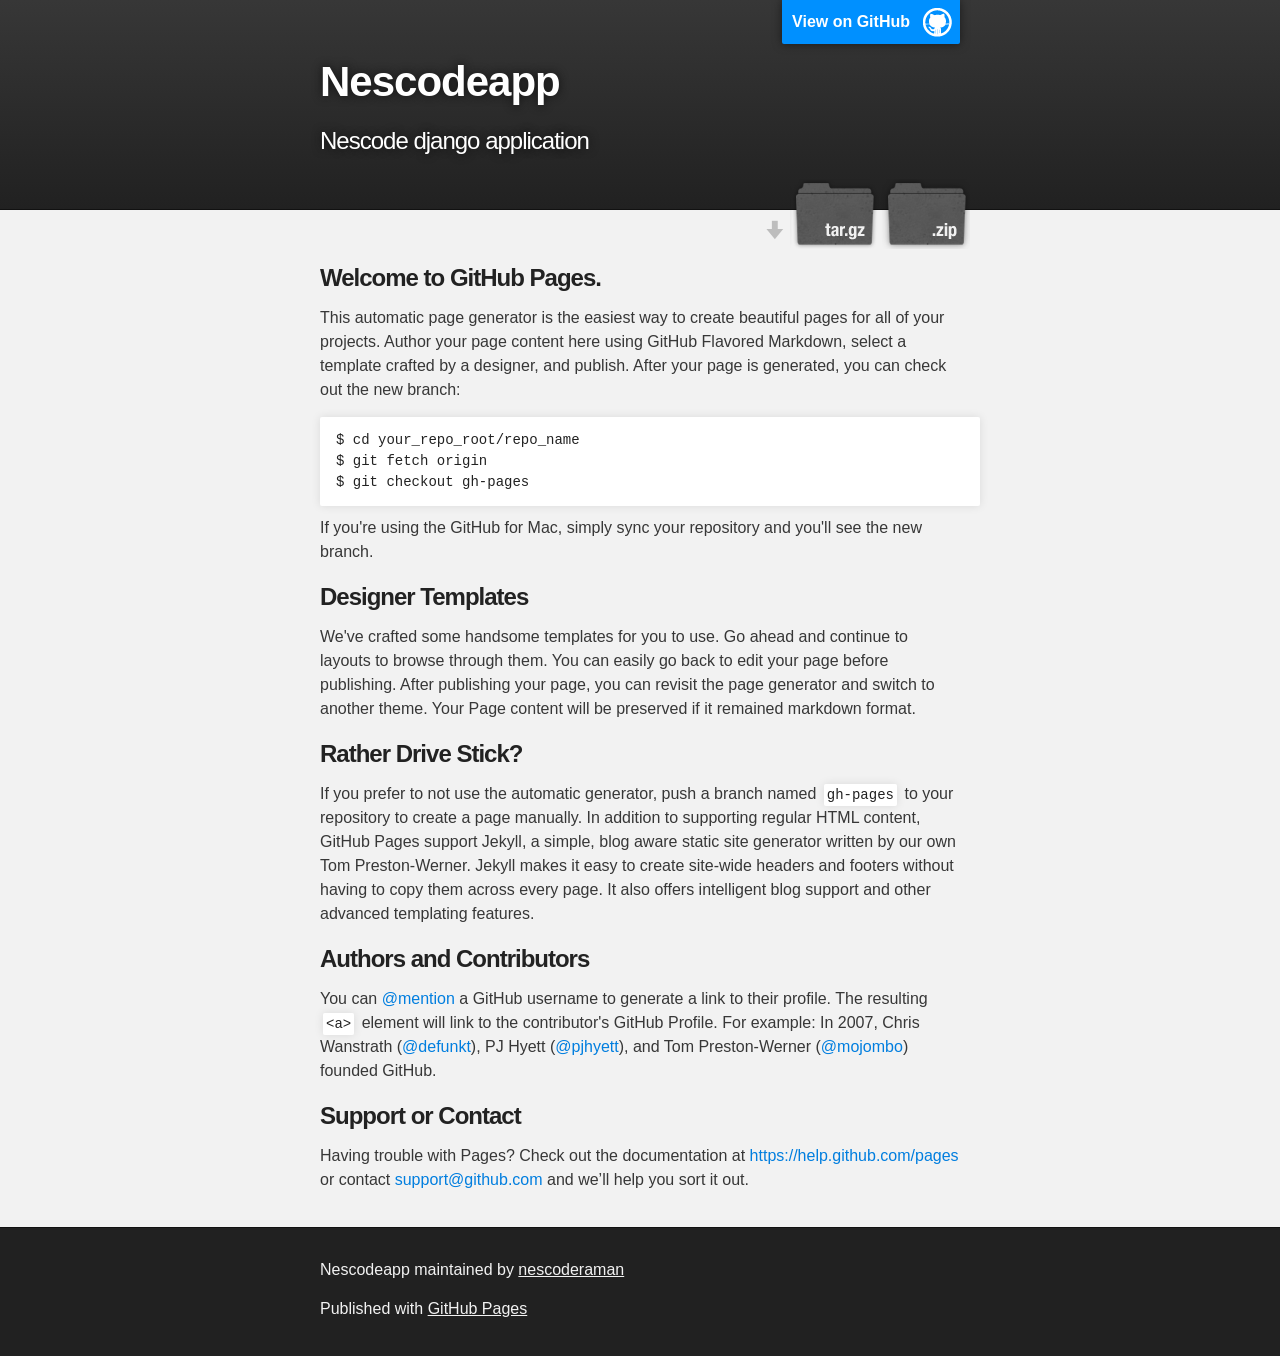
==== index.html @ f38d1da5 "Create gh-pages branch via GitHub" ====
<!DOCTYPE html>
<html>

  <head>
    <meta charset='utf-8'>
    <meta http-equiv="X-UA-Compatible" content="chrome=1">
    <meta name="description" content="Nescodeapp : Nescode django application">

    <link rel="stylesheet" type="text/css" media="screen" href="stylesheets/stylesheet.css">

    <title>Nescodeapp</title>
  </head>

  <body>

    <!-- HEADER -->
    <div id="header_wrap" class="outer">
        <header class="inner">
          <a id="forkme_banner" href="https://github.com/nescoderaman/nescodeapp">View on GitHub</a>

          <h1 id="project_title">Nescodeapp</h1>
          <h2 id="project_tagline">Nescode django application</h2>

            <section id="downloads">
              <a class="zip_download_link" href="https://github.com/nescoderaman/nescodeapp/zipball/master">Download this project as a .zip file</a>
              <a class="tar_download_link" href="https://github.com/nescoderaman/nescodeapp/tarball/master">Download this project as a tar.gz file</a>
            </section>
        </header>
    </div>

    <!-- MAIN CONTENT -->
    <div id="main_content_wrap" class="outer">
      <section id="main_content" class="inner">
        <h3>
<a id="welcome-to-github-pages" class="anchor" href="#welcome-to-github-pages" aria-hidden="true"><span class="octicon octicon-link"></span></a>Welcome to GitHub Pages.</h3>

<p>This automatic page generator is the easiest way to create beautiful pages for all of your projects. Author your page content here using GitHub Flavored Markdown, select a template crafted by a designer, and publish. After your page is generated, you can check out the new branch:</p>

<pre><code>$ cd your_repo_root/repo_name
$ git fetch origin
$ git checkout gh-pages
</code></pre>

<p>If you're using the GitHub for Mac, simply sync your repository and you'll see the new branch.</p>

<h3>
<a id="designer-templates" class="anchor" href="#designer-templates" aria-hidden="true"><span class="octicon octicon-link"></span></a>Designer Templates</h3>

<p>We've crafted some handsome templates for you to use. Go ahead and continue to layouts to browse through them. You can easily go back to edit your page before publishing. After publishing your page, you can revisit the page generator and switch to another theme. Your Page content will be preserved if it remained markdown format.</p>

<h3>
<a id="rather-drive-stick" class="anchor" href="#rather-drive-stick" aria-hidden="true"><span class="octicon octicon-link"></span></a>Rather Drive Stick?</h3>

<p>If you prefer to not use the automatic generator, push a branch named <code>gh-pages</code> to your repository to create a page manually. In addition to supporting regular HTML content, GitHub Pages support Jekyll, a simple, blog aware static site generator written by our own Tom Preston-Werner. Jekyll makes it easy to create site-wide headers and footers without having to copy them across every page. It also offers intelligent blog support and other advanced templating features.</p>

<h3>
<a id="authors-and-contributors" class="anchor" href="#authors-and-contributors" aria-hidden="true"><span class="octicon octicon-link"></span></a>Authors and Contributors</h3>

<p>You can <a href="https://github.com/blog/821" class="user-mention">@mention</a> a GitHub username to generate a link to their profile. The resulting <code>&lt;a&gt;</code> element will link to the contributor's GitHub Profile. For example: In 2007, Chris Wanstrath (<a href="https://github.com/defunkt" class="user-mention">@defunkt</a>), PJ Hyett (<a href="https://github.com/pjhyett" class="user-mention">@pjhyett</a>), and Tom Preston-Werner (<a href="https://github.com/mojombo" class="user-mention">@mojombo</a>) founded GitHub.</p>

<h3>
<a id="support-or-contact" class="anchor" href="#support-or-contact" aria-hidden="true"><span class="octicon octicon-link"></span></a>Support or Contact</h3>

<p>Having trouble with Pages? Check out the documentation at <a href="https://help.github.com/pages">https://help.github.com/pages</a> or contact <a href="mailto:support@github.com">support@github.com</a> and we’ll help you sort it out.</p>
      </section>
    </div>

    <!-- FOOTER  -->
    <div id="footer_wrap" class="outer">
      <footer class="inner">
        <p class="copyright">Nescodeapp maintained by <a href="https://github.com/nescoderaman">nescoderaman</a></p>
        <p>Published with <a href="http://pages.github.com">GitHub Pages</a></p>
      </footer>
    </div>

    

  </body>
</html>
---- stylesheets/stylesheet.css ----
/*******************************************************************************
Slate Theme for GitHub Pages
by Jason Costello, @jsncostello
*******************************************************************************/

@import url(pygment_trac.css);

/*******************************************************************************
MeyerWeb Reset
*******************************************************************************/

html, body, div, span, applet, object, iframe,
h1, h2, h3, h4, h5, h6, p, blockquote, pre,
a, abbr, acronym, address, big, cite, code,
del, dfn, em, img, ins, kbd, q, s, samp,
small, strike, strong, sub, sup, tt, var,
b, u, i, center,
dl, dt, dd, ol, ul, li,
fieldset, form, label, legend,
table, caption, tbody, tfoot, thead, tr, th, td,
article, aside, canvas, details, embed,
figure, figcaption, footer, header, hgroup,
menu, nav, output, ruby, section, summary,
time, mark, audio, video {
  margin: 0;
  padding: 0;
  border: 0;
  font: inherit;
  vertical-align: baseline;
}

/* HTML5 display-role reset for older browsers */
article, aside, details, figcaption, figure,
footer, header, hgroup, menu, nav, section {
  display: block;
}

ol, ul {
  list-style: none;
}

table {
  border-collapse: collapse;
  border-spacing: 0;
}

/*******************************************************************************
Theme Styles
*******************************************************************************/

body {
  box-sizing: border-box;
  color:#373737;
  background: #212121;
  font-size: 16px;
  font-family: 'Myriad Pro', Calibri, Helvetica, Arial, sans-serif;
  line-height: 1.5;
  -webkit-font-smoothing: antialiased;
}

h1, h2, h3, h4, h5, h6 {
  margin: 10px 0;
  font-weight: 700;
  color:#222222;
  font-family: 'Lucida Grande', 'Calibri', Helvetica, Arial, sans-serif;
  letter-spacing: -1px;
}

h1 {
  font-size: 36px;
  font-weight: 700;
}

h2 {
  padding-bottom: 10px;
  font-size: 32px;
  background: url('../images/bg_hr.png') repeat-x bottom;
}

h3 {
  font-size: 24px;
}

h4 {
  font-size: 21px;
}

h5 {
  font-size: 18px;
}

h6 {
  font-size: 16px;
}

p {
  margin: 10px 0 15px 0;
}

footer p {
  color: #f2f2f2;
}

a {
  text-decoration: none;
  color: #007edf;
  text-shadow: none;

  transition: color 0.5s ease;
  transition: text-shadow 0.5s ease;
  -webkit-transition: color 0.5s ease;
  -webkit-transition: text-shadow 0.5s ease;
  -moz-transition: color 0.5s ease;
  -moz-transition: text-shadow 0.5s ease;
  -o-transition: color 0.5s ease;
  -o-transition: text-shadow 0.5s ease;
  -ms-transition: color 0.5s ease;
  -ms-transition: text-shadow 0.5s ease;
}

a:hover, a:focus {text-decoration: underline;}

footer a {
  color: #F2F2F2;
  text-decoration: underline;
}

em {
  font-style: italic;
}

strong {
  font-weight: bold;
}

img {
  position: relative;
  margin: 0 auto;
  max-width: 739px;
  padding: 5px;
  margin: 10px 0 10px 0;
  border: 1px solid #ebebeb;

  box-shadow: 0 0 5px #ebebeb;
  -webkit-box-shadow: 0 0 5px #ebebeb;
  -moz-box-shadow: 0 0 5px #ebebeb;
  -o-box-shadow: 0 0 5px #ebebeb;
  -ms-box-shadow: 0 0 5px #ebebeb;
}

p img {
  display: inline;
  margin: 0;
  padding: 0;
  vertical-align: middle;
  text-align: center;
  border: none;
}

pre, code {
  width: 100%;
  color: #222;
  background-color: #fff;

  font-family: Monaco, "Bitstream Vera Sans Mono", "Lucida Console", Terminal, monospace;
  font-size: 14px;

  border-radius: 2px;
  -moz-border-radius: 2px;
  -webkit-border-radius: 2px;
}

pre {
  width: 100%;
  padding: 10px;
  box-shadow: 0 0 10px rgba(0,0,0,.1);
  overflow: auto;
}

code {
  padding: 3px;
  margin: 0 3px;
  box-shadow: 0 0 10px rgba(0,0,0,.1);
}

pre code {
  display: block;
  box-shadow: none;
}

blockquote {
  color: #666;
  margin-bottom: 20px;
  padding: 0 0 0 20px;
  border-left: 3px solid #bbb;
}


ul, ol, dl {
  margin-bottom: 15px
}

ul {
  list-style-position: inside;
  list-style: disc;
  padding-left: 20px;
}

ol {
  list-style-position: inside;
  list-style: decimal;
  padding-left: 20px;
}

dl dt {
  font-weight: bold;
}

dl dd {
  padding-left: 20px;
  font-style: italic;
}

dl p {
  padding-left: 20px;
  font-style: italic;
}

hr {
  height: 1px;
  margin-bottom: 5px;
  border: none;
  background: url('../images/bg_hr.png') repeat-x center;
}

table {
  border: 1px solid #373737;
  margin-bottom: 20px;
  text-align: left;
 }

th {
  font-family: 'Lucida Grande', 'Helvetica Neue', Helvetica, Arial, sans-serif;
  padding: 10px;
  background: #373737;
  color: #fff;
 }

td {
  padding: 10px;
  border: 1px solid #373737;
 }

form {
  background: #f2f2f2;
  padding: 20px;
}

/*******************************************************************************
Full-Width Styles
*******************************************************************************/

.outer {
  width: 100%;
}

.inner {
  position: relative;
  max-width: 640px;
  padding: 20px 10px;
  margin: 0 auto;
}

#forkme_banner {
  display: block;
  position: absolute;
  top:0;
  right: 10px;
  z-index: 10;
  padding: 10px 50px 10px 10px;
  color: #fff;
  background: url('../images/blacktocat.png') #0090ff no-repeat 95% 50%;
  font-weight: 700;
  box-shadow: 0 0 10px rgba(0,0,0,.5);
  border-bottom-left-radius: 2px;
  border-bottom-right-radius: 2px;
}

#header_wrap {
  background: #212121;
  background: -moz-linear-gradient(top, #373737, #212121);
  background: -webkit-linear-gradient(top, #373737, #212121);
  background: -ms-linear-gradient(top, #373737, #212121);
  background: -o-linear-gradient(top, #373737, #212121);
  background: linear-gradient(top, #373737, #212121);
}

#header_wrap .inner {
  padding: 50px 10px 30px 10px;
}

#project_title {
  margin: 0;
  color: #fff;
  font-size: 42px;
  font-weight: 700;
  text-shadow: #111 0px 0px 10px;
}

#project_tagline {
  color: #fff;
  font-size: 24px;
  font-weight: 300;
  background: none;
  text-shadow: #111 0px 0px 10px;
}

#downloads {
  position: absolute;
  width: 210px;
  z-index: 10;
  bottom: -40px;
  right: 0;
  height: 70px;
  background: url('../images/icon_download.png') no-repeat 0% 90%;
}

.zip_download_link {
  display: block;
  float: right;
  width: 90px;
  height:70px;
  text-indent: -5000px;
  overflow: hidden;
  background: url(../images/sprite_download.png) no-repeat bottom left;
}

.tar_download_link {
  display: block;
  float: right;
  width: 90px;
  height:70px;
  text-indent: -5000px;
  overflow: hidden;
  background: url(../images/sprite_download.png) no-repeat bottom right;
  margin-left: 10px;
}

.zip_download_link:hover {
  background: url(../images/sprite_download.png) no-repeat top left;
}

.tar_download_link:hover {
  background: url(../images/sprite_download.png) no-repeat top right;
}

#main_content_wrap {
  background: #f2f2f2;
  border-top: 1px solid #111;
  border-bottom: 1px solid #111;
}

#main_content {
  padding-top: 40px;
}

#footer_wrap {
  background: #212121;
}



/*******************************************************************************
Small Device Styles
*******************************************************************************/

@media screen and (max-width: 480px) {
  body {
    font-size:14px;
  }

  #downloads {
    display: none;
  }

  .inner {
    min-width: 320px;
    max-width: 480px;
  }

  #project_title {
  font-size: 32px;
  }

  h1 {
    font-size: 28px;
  }

  h2 {
    font-size: 24px;
  }

  h3 {
    font-size: 21px;
  }

  h4 {
    font-size: 18px;
  }

  h5 {
    font-size: 14px;
  }

  h6 {
    font-size: 12px;
  }

  code, pre {
    min-width: 320px;
    max-width: 480px;
    font-size: 11px;
  }

}
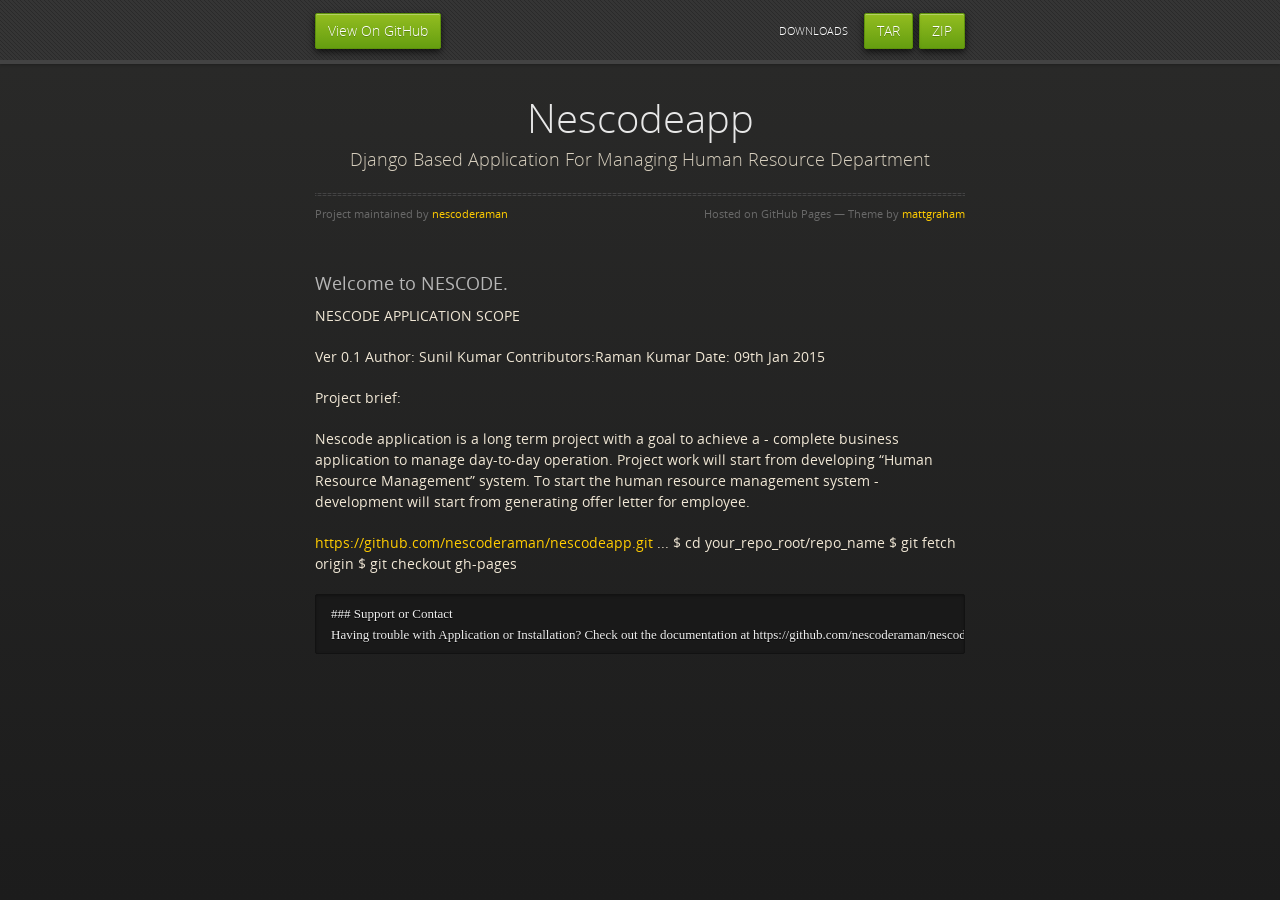
==== commit 8732d118: "Create gh-pages branch via GitHub" ====
--- a/index.html
+++ b/index.html
@@ -1,79 +1,70 @@
-<!DOCTYPE html>
+<!doctype html>
 <html>
+  <head>
+    <meta charset="utf-8">
+    <meta http-equiv="X-UA-Compatible" content="chrome=1">
+    <title>Nescodeapp by nescoderaman</title>
+    <link rel="stylesheet" href="stylesheets/styles.css">
+    <link rel="stylesheet" href="stylesheets/pygment_trac.css">
+    <script src="https://ajax.googleapis.com/ajax/libs/jquery/1.7.1/jquery.min.js"></script>
+    <script src="javascripts/respond.js"></script>
+    <!--[if lt IE 9]>
+      <script src="//html5shiv.googlecode.com/svn/trunk/html5.js"></script>
+    <![endif]-->
+    <!--[if lt IE 8]>
+    <link rel="stylesheet" href="stylesheets/ie.css">
+    <![endif]-->
+    <meta name="viewport" content="width=device-width, initial-scale=1, user-scalable=no">
 
-  <head>
-    <meta charset='utf-8'>
-    <meta http-equiv="X-UA-Compatible" content="chrome=1">
-    <meta name="description" content="Nescodeapp : Nescode django application">
+  </head>
+  <body>
+      <div id="header">
+        <nav>
+          <li class="fork"><a href="https://github.com/nescoderaman/nescodeapp">View On GitHub</a></li>
+          <li class="downloads"><a href="https://github.com/nescoderaman/nescodeapp/zipball/master">ZIP</a></li>
+          <li class="downloads"><a href="https://github.com/nescoderaman/nescodeapp/tarball/master">TAR</a></li>
+          <li class="title">DOWNLOADS</li>
+        </nav>
+      </div><!-- end header -->
 
-    <link rel="stylesheet" type="text/css" media="screen" href="stylesheets/stylesheet.css">
+    <div class="wrapper">
 
-    <title>Nescodeapp</title>
-  </head>
+      <section>
+        <div id="title">
+          <h1>Nescodeapp</h1>
+          <p>Django Based Application For Managing Human Resource Department </p>
+          <hr>
+          <span class="credits left">Project maintained by <a href="https://github.com/nescoderaman">nescoderaman</a></span>
+          <span class="credits right">Hosted on GitHub Pages &mdash; Theme by <a href="https://twitter.com/michigangraham">mattgraham</a></span>
+        </div>
 
-  <body>
+        <h3>
+<a id="welcome-to-nescode" class="anchor" href="#welcome-to-nescode" aria-hidden="true"><span class="octicon octicon-link"></span></a>Welcome to NESCODE.</h3>
 
-    <!-- HEADER -->
-    <div id="header_wrap" class="outer">
-        <header class="inner">
-          <a id="forkme_banner" href="https://github.com/nescoderaman/nescodeapp">View on GitHub</a>
+<p>NESCODE APPLICATION SCOPE</p>
 
-          <h1 id="project_title">Nescodeapp</h1>
-          <h2 id="project_tagline">Nescode django application</h2>
+<p>Ver 0.1
+Author: Sunil Kumar
+Contributors:Raman Kumar
+Date: 09th Jan 2015</p>
 
-            <section id="downloads">
-              <a class="zip_download_link" href="https://github.com/nescoderaman/nescodeapp/zipball/master">Download this project as a .zip file</a>
-              <a class="tar_download_link" href="https://github.com/nescoderaman/nescodeapp/tarball/master">Download this project as a tar.gz file</a>
-            </section>
-        </header>
+<p>Project brief:</p>
+
+<p>Nescode application is a long term project with a goal to achieve a - complete business application to manage day-to-day operation. Project work will start from developing “Human Resource Management” system. To start the human resource management system - development will start from generating offer letter for employee.</p>
+
+<p><a href="https://github.com/nescoderaman/nescodeapp.git">https://github.com/nescoderaman/nescodeapp.git</a>
+...
+$ cd your_repo_root/repo_name
+$ git fetch origin
+$ git checkout gh-pages</p>
+
+<pre><code>### Support or Contact
+Having trouble with Application or Installation? Check out the documentation at https://github.com/nescoderaman/nescodeapp or contact support@github.com and we’ll help you sort it out.
+</code></pre>
+      </section>
+
     </div>
-
-    <!-- MAIN CONTENT -->
-    <div id="main_content_wrap" class="outer">
-      <section id="main_content" class="inner">
-        <h3>
-<a id="welcome-to-github-pages" class="anchor" href="#welcome-to-github-pages" aria-hidden="true"><span class="octicon octicon-link"></span></a>Welcome to GitHub Pages.</h3>
-
-<p>This automatic page generator is the easiest way to create beautiful pages for all of your projects. Author your page content here using GitHub Flavored Markdown, select a template crafted by a designer, and publish. After your page is generated, you can check out the new branch:</p>
-
-<pre><code>$ cd your_repo_root/repo_name
-$ git fetch origin
-$ git checkout gh-pages
-</code></pre>
-
-<p>If you're using the GitHub for Mac, simply sync your repository and you'll see the new branch.</p>
-
-<h3>
-<a id="designer-templates" class="anchor" href="#designer-templates" aria-hidden="true"><span class="octicon octicon-link"></span></a>Designer Templates</h3>
-
-<p>We've crafted some handsome templates for you to use. Go ahead and continue to layouts to browse through them. You can easily go back to edit your page before publishing. After publishing your page, you can revisit the page generator and switch to another theme. Your Page content will be preserved if it remained markdown format.</p>
-
-<h3>
-<a id="rather-drive-stick" class="anchor" href="#rather-drive-stick" aria-hidden="true"><span class="octicon octicon-link"></span></a>Rather Drive Stick?</h3>
-
-<p>If you prefer to not use the automatic generator, push a branch named <code>gh-pages</code> to your repository to create a page manually. In addition to supporting regular HTML content, GitHub Pages support Jekyll, a simple, blog aware static site generator written by our own Tom Preston-Werner. Jekyll makes it easy to create site-wide headers and footers without having to copy them across every page. It also offers intelligent blog support and other advanced templating features.</p>
-
-<h3>
-<a id="authors-and-contributors" class="anchor" href="#authors-and-contributors" aria-hidden="true"><span class="octicon octicon-link"></span></a>Authors and Contributors</h3>
-
-<p>You can <a href="https://github.com/blog/821" class="user-mention">@mention</a> a GitHub username to generate a link to their profile. The resulting <code>&lt;a&gt;</code> element will link to the contributor's GitHub Profile. For example: In 2007, Chris Wanstrath (<a href="https://github.com/defunkt" class="user-mention">@defunkt</a>), PJ Hyett (<a href="https://github.com/pjhyett" class="user-mention">@pjhyett</a>), and Tom Preston-Werner (<a href="https://github.com/mojombo" class="user-mention">@mojombo</a>) founded GitHub.</p>
-
-<h3>
-<a id="support-or-contact" class="anchor" href="#support-or-contact" aria-hidden="true"><span class="octicon octicon-link"></span></a>Support or Contact</h3>
-
-<p>Having trouble with Pages? Check out the documentation at <a href="https://help.github.com/pages">https://help.github.com/pages</a> or contact <a href="mailto:support@github.com">support@github.com</a> and we’ll help you sort it out.</p>
-      </section>
-    </div>
-
-    <!-- FOOTER  -->
-    <div id="footer_wrap" class="outer">
-      <footer class="inner">
-        <p class="copyright">Nescodeapp maintained by <a href="https://github.com/nescoderaman">nescoderaman</a></p>
-        <p>Published with <a href="http://pages.github.com">GitHub Pages</a></p>
-      </footer>
-    </div>
-
+    <!--[if !IE]><script>fixScale(document);</script><![endif]-->
     
-
   </body>
-</html>
+</html>
--- a/stylesheets/styles.css
+++ b/stylesheets/styles.css
@@ -0,0 +1,851 @@
+@font-face {
+  font-family: 'OpenSansLight';
+  src: url("../fonts/OpenSans-Light-webfont.eot");
+  src: url("../fonts/OpenSans-Light-webfont.eot?#iefix") format("embedded-opentype"), url("../fonts/OpenSans-Light-webfont.woff") format("woff"), url("../fonts/OpenSans-Light-webfont.ttf") format("truetype"), url("../fonts/OpenSans-Light-webfont.svg#OpenSansLight") format("svg");
+  font-weight: normal;
+  font-style: normal;
+}
+
+@font-face {
+  font-family: 'OpenSansLightItalic';
+  src: url("../fonts/OpenSans-LightItalic-webfont.eot");
+  src: url("../fonts/OpenSans-LightItalic-webfont.eot?#iefix") format("embedded-opentype"), url("../fonts/OpenSans-LightItalic-webfont.woff") format("woff"), url("../fonts/OpenSans-LightItalic-webfont.ttf") format("truetype"), url("../fonts/OpenSans-LightItalic-webfont.svg#OpenSansLightItalic") format("svg");
+  font-weight: normal;
+  font-style: normal;
+}
+
+@font-face {
+  font-family: 'OpenSansRegular';
+  src: url("../fonts/OpenSans-Regular-webfont.eot");
+  src: url("../fonts/OpenSans-Regular-webfont.eot?#iefix") format("embedded-opentype"), url("../fonts/OpenSans-Regular-webfont.woff") format("woff"), url("../fonts/OpenSans-Regular-webfont.ttf") format("truetype"), url("../fonts/OpenSans-Regular-webfont.svg#OpenSansRegular") format("svg");
+  font-weight: normal;
+  font-style: normal;
+  -webkit-font-smoothing: antialiased;
+}
+
+@font-face {
+  font-family: 'OpenSansItalic';
+  src: url("../fonts/OpenSans-Italic-webfont.eot");
+  src: url("../fonts/OpenSans-Italic-webfont.eot?#iefix") format("embedded-opentype"), url("../fonts/OpenSans-Italic-webfont.woff") format("woff"), url("../fonts/OpenSans-Italic-webfont.ttf") format("truetype"), url("../fonts/OpenSans-Italic-webfont.svg#OpenSansItalic") format("svg");
+  font-weight: normal;
+  font-style: normal;
+  -webkit-font-smoothing: antialiased;
+}
+
+@font-face {
+  font-family: 'OpenSansSemibold';
+  src: url("../fonts/OpenSans-Semibold-webfont.eot");
+  src: url("../fonts/OpenSans-Semibold-webfont.eot?#iefix") format("embedded-opentype"), url("../fonts/OpenSans-Semibold-webfont.woff") format("woff"), url("../fonts/OpenSans-Semibold-webfont.ttf") format("truetype"), url("../fonts/OpenSans-Semibold-webfont.svg#OpenSansSemibold") format("svg");
+  font-weight: normal;
+  font-style: normal;
+  -webkit-font-smoothing: antialiased;
+}
+
+@font-face {
+  font-family: 'OpenSansSemiboldItalic';
+  src: url("../fonts/OpenSans-SemiboldItalic-webfont.eot");
+  src: url("../fonts/OpenSans-SemiboldItalic-webfont.eot?#iefix") format("embedded-opentype"), url("../fonts/OpenSans-SemiboldItalic-webfont.woff") format("woff"), url("../fonts/OpenSans-SemiboldItalic-webfont.ttf") format("truetype"), url("../fonts/OpenSans-SemiboldItalic-webfont.svg#OpenSansSemiboldItalic") format("svg");
+  font-weight: normal;
+  font-style: normal;
+  -webkit-font-smoothing: antialiased;
+}
+
+@font-face {
+  font-family: 'OpenSansBold';
+  src: url("../fonts/OpenSans-Bold-webfont.eot");
+  src: url("../fonts/OpenSans-Bold-webfont.eot?#iefix") format("embedded-opentype"), url("../fonts/OpenSans-Bold-webfont.woff") format("woff"), url("../fonts/OpenSans-Bold-webfont.ttf") format("truetype"), url("../fonts/OpenSans-Bold-webfont.svg#OpenSansBold") format("svg");
+  font-weight: normal;
+  font-style: normal;
+  -webkit-font-smoothing: antialiased;
+}
+
+@font-face {
+  font-family: 'OpenSansBoldItalic';
+  src: url("../fonts/OpenSans-BoldItalic-webfont.eot");
+  src: url("../fonts/OpenSans-BoldItalic-webfont.eot?#iefix") format("embedded-opentype"), url("../fonts/OpenSans-BoldItalic-webfont.woff") format("woff"), url("../fonts/OpenSans-BoldItalic-webfont.ttf") format("truetype"), url("../fonts/OpenSans-BoldItalic-webfont.svg#OpenSansBoldItalic") format("svg");
+  font-weight: normal;
+  font-style: normal;
+  -webkit-font-smoothing: antialiased;
+}
+
+/* normalize.css 2012-02-07T12:37 UTC - http://github.com/necolas/normalize.css */
+/* =============================================================================
+   HTML5 display definitions
+   ========================================================================== */
+/*
+ * Corrects block display not defined in IE6/7/8/9 & FF3
+ */
+article,
+aside,
+details,
+figcaption,
+figure,
+footer,
+header,
+hgroup,
+nav,
+section,
+summary {
+  display: block;
+}
+
+/*
+ * Corrects inline-block display not defined in IE6/7/8/9 & FF3
+ */
+audio,
+canvas,
+video {
+  display: inline-block;
+  *display: inline;
+  *zoom: 1;
+}
+
+/*
+ * Prevents modern browsers from displaying 'audio' without controls
+ */
+audio:not([controls]) {
+  display: none;
+}
+
+/*
+ * Addresses styling for 'hidden' attribute not present in IE7/8/9, FF3, S4
+ * Known issue: no IE6 support
+ */
+[hidden] {
+  display: none;
+}
+
+/* =============================================================================
+   Base
+   ========================================================================== */
+/*
+ * 1. Corrects text resizing oddly in IE6/7 when body font-size is set using em units
+ *    http://clagnut.com/blog/348/#c790
+ * 2. Prevents iOS text size adjust after orientation change, without disabling user zoom
+ *    www.456bereastreet.com/archive/201012/controlling_text_size_in_safari_for_ios_without_disabling_user_zoom/
+ */
+html {
+  font-size: 100%;
+  /* 1 */
+  -webkit-text-size-adjust: 100%;
+  /* 2 */
+  -ms-text-size-adjust: 100%;
+  /* 2 */
+}
+
+/*
+ * Addresses font-family inconsistency between 'textarea' and other form elements.
+ */
+html,
+button,
+input,
+select,
+textarea {
+  font-family: sans-serif;
+}
+
+/*
+ * Addresses margins handled incorrectly in IE6/7
+ */
+body {
+  margin: 0;
+}
+
+/* =============================================================================
+   Links
+   ========================================================================== */
+/*
+ * Addresses outline displayed oddly in Chrome
+ */
+a:focus {
+  outline: thin dotted;
+}
+
+/*
+ * Improves readability when focused and also mouse hovered in all browsers
+ * people.opera.com/patrickl/experiments/keyboard/test
+ */
+a:hover,
+a:active {
+  outline: 0;
+}
+
+/* =============================================================================
+   Typography
+   ========================================================================== */
+/*
+ * Addresses font sizes and margins set differently in IE6/7
+ * Addresses font sizes within 'section' and 'article' in FF4+, Chrome, S5
+ */
+h1 {
+  font-size: 2em;
+  margin: 0.67em 0;
+}
+
+h2 {
+  font-size: 1.5em;
+  margin: 0.83em 0;
+}
+
+h3 {
+  font-size: 1.17em;
+  margin: 1em 0;
+}
+
+h4 {
+  font-size: 1em;
+  margin: 1.33em 0;
+}
+
+h5 {
+  font-size: 0.83em;
+  margin: 1.67em 0;
+}
+
+h6 {
+  font-size: 0.75em;
+  margin: 2.33em 0;
+}
+
+/*
+ * Addresses styling not present in IE7/8/9, S5, Chrome
+ */
+abbr[title] {
+  border-bottom: 1px dotted;
+}
+
+/*
+ * Addresses style set to 'bolder' in FF3+, S4/5, Chrome
+*/
+b,
+strong {
+  font-weight: bold;
+}
+
+blockquote {
+  margin: 1em 40px;
+}
+
+/*
+ * Addresses styling not present in S5, Chrome
+ */
+dfn {
+  font-style: italic;
+}
+
+/*
+ * Addresses styling not present in IE6/7/8/9
+ */
+mark {
+  background: #ff0;
+  color: #000;
+}
+
+/*
+ * Addresses margins set differently in IE6/7
+ */
+p,
+pre {
+  margin: 1em 0;
+}
+
+/*
+ * Corrects font family set oddly in IE6, S4/5, Chrome
+ * en.wikipedia.org/wiki/User:Davidgothberg/Test59
+ */
+pre,
+code,
+kbd,
+samp {
+  font-family: monospace, serif;
+  _font-family: 'courier new', monospace;
+  font-size: 1em;
+}
+
+/*
+ * 1. Addresses CSS quotes not supported in IE6/7
+ * 2. Addresses quote property not supported in S4
+ */
+/* 1 */
+q {
+  quotes: none;
+}
+
+/* 2 */
+q:before,
+q:after {
+  content: '';
+  content: none;
+}
+
+small {
+  font-size: 75%;
+}
+
+/*
+ * Prevents sub and sup affecting line-height in all browsers
+ * gist.github.com/413930
+ */
+sub,
+sup {
+  font-size: 75%;
+  line-height: 0;
+  position: relative;
+  vertical-align: baseline;
+}
+
+sup {
+  top: -0.5em;
+}
+
+sub {
+  bottom: -0.25em;
+}
+
+/* =============================================================================
+   Lists
+   ========================================================================== */
+/*
+ * Addresses margins set differently in IE6/7
+ */
+dl,
+menu,
+ol,
+ul {
+  margin: 1em 0;
+}
+
+dd {
+  margin: 0 0 0 40px;
+}
+
+/*
+ * Addresses paddings set differently in IE6/7
+ */
+menu,
+ol,
+ul {
+  padding: 0 0 0 40px;
+}
+
+/*
+ * Corrects list images handled incorrectly in IE7
+ */
+nav ul,
+nav ol {
+  list-style: none;
+  list-style-image: none;
+}
+
+/* =============================================================================
+   Embedded content
+   ========================================================================== */
+/*
+ * 1. Removes border when inside 'a' element in IE6/7/8/9, FF3
+ * 2. Improves image quality when scaled in IE7
+ *    code.flickr.com/blog/2008/11/12/on-ui-quality-the-little-things-client-side-image-resizing/
+ */
+img {
+  border: 0;
+  /* 1 */
+  -ms-interpolation-mode: bicubic;
+  /* 2 */
+}
+
+/*
+ * Corrects overflow displayed oddly in IE9
+ */
+svg:not(:root) {
+  overflow: hidden;
+}
+
+/* =============================================================================
+   Figures
+   ========================================================================== */
+/*
+ * Addresses margin not present in IE6/7/8/9, S5, O11
+ */
+figure {
+  margin: 0;
+}
+
+/* =============================================================================
+   Forms
+   ========================================================================== */
+/*
+ * Corrects margin displayed oddly in IE6/7
+ */
+form {
+  margin: 0;
+}
+
+/*
+ * Define consistent border, margin, and padding
+ */
+fieldset {
+  border: 1px solid #c0c0c0;
+  margin: 0 2px;
+  padding: 0.35em 0.625em 0.75em;
+}
+
+/*
+ * 1. Corrects color not being inherited in IE6/7/8/9
+ * 2. Corrects text not wrapping in FF3 
+ * 3. Corrects alignment displayed oddly in IE6/7
+ */
+legend {
+  border: 0;
+  /* 1 */
+  padding: 0;
+  white-space: normal;
+  /* 2 */
+  *margin-left: -7px;
+  /* 3 */
+}
+
+/*
+ * 1. Corrects font size not being inherited in all browsers
+ * 2. Addresses margins set differently in IE6/7, FF3+, S5, Chrome
+ * 3. Improves appearance and consistency in all browsers
+ */
+button,
+input,
+select,
+textarea {
+  font-size: 100%;
+  /* 1 */
+  margin: 0;
+  /* 2 */
+  vertical-align: baseline;
+  /* 3 */
+  *vertical-align: middle;
+  /* 3 */
+}
+
+/*
+ * Addresses FF3/4 setting line-height on 'input' using !important in the UA stylesheet
+ */
+button,
+input {
+  line-height: normal;
+  /* 1 */
+}
+
+/*
+ * 1. Improves usability and consistency of cursor style between image-type 'input' and others
+ * 2. Corrects inability to style clickable 'input' types in iOS
+ * 3. Removes inner spacing in IE7 without affecting normal text inputs
+ *    Known issue: inner spacing remains in IE6
+ */
+button,
+input[type="button"],
+input[type="reset"],
+input[type="submit"] {
+  cursor: pointer;
+  /* 1 */
+  -webkit-appearance: button;
+  /* 2 */
+  *overflow: visible;
+  /* 3 */
+}
+
+/*
+ * Re-set default cursor for disabled elements
+ */
+button[disabled],
+input[disabled] {
+  cursor: default;
+}
+
+/*
+ * 1. Addresses box sizing set to content-box in IE8/9
+ * 2. Removes excess padding in IE8/9
+ * 3. Removes excess padding in IE7
+      Known issue: excess padding remains in IE6
+ */
+input[type="checkbox"],
+input[type="radio"] {
+  box-sizing: border-box;
+  /* 1 */
+  padding: 0;
+  /* 2 */
+  *height: 13px;
+  /* 3 */
+  *width: 13px;
+  /* 3 */
+}
+
+/*
+ * 1. Addresses appearance set to searchfield in S5, Chrome
+ * 2. Addresses box-sizing set to border-box in S5, Chrome (include -moz to future-proof)
+ */
+input[type="search"] {
+  -webkit-appearance: textfield;
+  /* 1 */
+  -moz-box-sizing: content-box;
+  -webkit-box-sizing: content-box;
+  /* 2 */
+  box-sizing: content-box;
+}
+
+/*
+ * Removes inner padding and search cancel button in S5, Chrome on OS X
+ */
+input[type="search"]::-webkit-search-decoration,
+input[type="search"]::-webkit-search-cancel-button {
+  -webkit-appearance: none;
+}
+
+/*
+ * Removes inner padding and border in FF3+
+ * www.sitepen.com/blog/2008/05/14/the-devils-in-the-details-fixing-dojos-toolbar-buttons/
+ */
+button::-moz-focus-inner,
+input::-moz-focus-inner {
+  border: 0;
+  padding: 0;
+}
+
+/*
+ * 1. Removes default vertical scrollbar in IE6/7/8/9
+ * 2. Improves readability and alignment in all browsers
+ */
+textarea {
+  overflow: auto;
+  /* 1 */
+  vertical-align: top;
+  /* 2 */
+}
+
+/* =============================================================================
+   Tables
+   ========================================================================== */
+/*
+ * Remove most spacing between table cells
+ */
+table {
+  border-collapse: collapse;
+  border-spacing: 0;
+}
+
+body {
+  padding: 0px 0 20px 0px;
+  margin: 0px;
+  font: 14px/1.5 "OpenSansRegular", "Helvetica Neue", Helvetica, Arial, sans-serif;
+  color: #f0e7d5;
+  font-weight: normal;
+  background: #252525;
+  background-attachment: fixed !important;
+  background: -webkit-gradient(linear, 50% 0%, 50% 100%, color-stop(0%, #2a2a29), color-stop(100%, #1c1c1c));
+  background: -webkit-linear-gradient(#2a2a29, #1c1c1c);
+  background: -moz-linear-gradient(#2a2a29, #1c1c1c);
+  background: -o-linear-gradient(#2a2a29, #1c1c1c);
+  background: -ms-linear-gradient(#2a2a29, #1c1c1c);
+  background: linear-gradient(#2a2a29, #1c1c1c);
+}
+
+h1, h2, h3, h4, h5, h6 {
+  color: #e8e8e8;
+  margin: 0 0 10px;
+  font-family: 'OpenSansRegular', "Helvetica Neue", Helvetica, Arial, sans-serif;
+  font-weight: normal;
+}
+
+p, ul, ol, table, pre, dl {
+  margin: 0 0 20px;
+}
+
+h1, h2, h3 {
+  line-height: 1.1;
+}
+
+h1 {
+  font-size: 28px;
+}
+
+h2 {
+  font-size: 24px;
+}
+
+h4, h5, h6 {
+  color: #e8e8e8;
+}
+
+h3 {
+  font-size: 18px;
+  line-height: 24px;
+  font-family: 'OpenSansRegular', "Helvetica Neue", Helvetica, Arial, sans-serif !important;
+  font-weight: normal;
+  color: #b6b6b6;
+}
+
+a {
+  color: #ffcc00;
+  font-weight: 400;
+  text-decoration: none;
+}
+a:hover {
+  color: #ffeb9b;
+}
+
+a small {
+  font-size: 11px;
+  color: #666;
+  margin-top: -0.6em;
+  display: block;
+}
+
+ul {
+  list-style-image: url("../images/bullet.png");
+}
+
+strong {
+  font-family: 'OpenSansBold', "Helvetica Neue", Helvetica, Arial, sans-serif !important;
+  font-weight: normal;
+}
+
+.wrapper {
+  max-width: 650px;
+  margin: 0 auto;
+  position: relative;
+  padding: 0 20px;
+}
+
+section img {
+  max-width: 100%;
+}
+
+blockquote {
+  border-left: 3px solid #ffcc00;
+  margin: 0;
+  padding: 0 0 0 20px;
+  font-style: italic;
+}
+
+code {
+  font-family: "Lucida Sans", Monaco, Bitstream Vera Sans Mono, Lucida Console, Terminal;
+  color: #efefef;
+  font-size: 13px;
+  margin: 0 4px;
+  padding: 4px 6px;
+  -moz-border-radius: 2px;
+  -webkit-border-radius: 2px;
+  -o-border-radius: 2px;
+  -ms-border-radius: 2px;
+  -khtml-border-radius: 2px;
+  border-radius: 2px;
+}
+
+pre {
+  padding: 8px 15px;
+  background: #191919;
+  -moz-border-radius: 2px;
+  -webkit-border-radius: 2px;
+  -o-border-radius: 2px;
+  -ms-border-radius: 2px;
+  -khtml-border-radius: 2px;
+  border-radius: 2px;
+  border: 1px solid #121212;
+  -moz-box-shadow: inset 0 1px 3px rgba(0, 0, 0, 0.3);
+  -webkit-box-shadow: inset 0 1px 3px rgba(0, 0, 0, 0.3);
+  -o-box-shadow: inset 0 1px 3px rgba(0, 0, 0, 0.3);
+  box-shadow: inset 0 1px 3px rgba(0, 0, 0, 0.3);
+  overflow: auto;
+  overflow-y: hidden;
+}
+pre code {
+  color: #efefef;
+  text-shadow: 0px 1px 0px #000;
+  margin: 0;
+  padding: 0;
+}
+
+table {
+  width: 100%;
+  border-collapse: collapse;
+}
+
+th {
+  text-align: left;
+  padding: 5px 10px;
+  border-bottom: 1px solid #434343;
+  color: #b6b6b6;
+  font-family: 'OpenSansSemibold', "Helvetica Neue", Helvetica, Arial, sans-serif !important;
+  font-weight: normal;
+}
+
+td {
+  text-align: left;
+  padding: 5px 10px;
+  border-bottom: 1px solid #434343;
+}
+
+hr {
+  border: 0;
+  outline: none;
+  height: 3px;
+  background: transparent url("../images/hr.gif") center center repeat-x;
+  margin: 0 0 20px;
+}
+
+dt {
+  color: #F0E7D5;
+  font-family: 'OpenSansSemibold', "Helvetica Neue", Helvetica, Arial, sans-serif !important;
+  font-weight: normal;
+}
+
+#header {
+  z-index: 100;
+  left: 0;
+  top: 0px;
+  height: 60px;
+  width: 100%;
+  position: fixed;
+  background: url(../images/nav-bg.gif) #353535;
+  border-bottom: 4px solid #434343;
+  -moz-box-shadow: 0px 1px 3px rgba(0, 0, 0, 0.25);
+  -webkit-box-shadow: 0px 1px 3px rgba(0, 0, 0, 0.25);
+  -o-box-shadow: 0px 1px 3px rgba(0, 0, 0, 0.25);
+  box-shadow: 0px 1px 3px rgba(0, 0, 0, 0.25);
+}
+#header nav {
+  max-width: 650px;
+  margin: 0 auto;
+  padding: 0 10px;
+  background: blue;
+  margin: 6px auto;
+}
+#header nav li {
+  font-family: 'OpenSansLight', "Helvetica Neue", Helvetica, Arial, sans-serif;
+  font-weight: normal;
+  list-style: none;
+  display: inline;
+  color: white;
+  line-height: 50px;
+  text-shadow: 0px 1px 0px rgba(0, 0, 0, 0.2);
+  font-size: 14px;
+}
+#header nav li a {
+  color: white;
+  border: 1px solid #5d910b;
+  background: -webkit-gradient(linear, 50% 0%, 50% 100%, color-stop(0%, #93bd20), color-stop(100%, #659e10));
+  background: -webkit-linear-gradient(#93bd20, #659e10);
+  background: -moz-linear-gradient(#93bd20, #659e10);
+  background: -o-linear-gradient(#93bd20, #659e10);
+  background: -ms-linear-gradient(#93bd20, #659e10);
+  background: linear-gradient(#93bd20, #659e10);
+  -moz-border-radius: 2px;
+  -webkit-border-radius: 2px;
+  -o-border-radius: 2px;
+  -ms-border-radius: 2px;
+  -khtml-border-radius: 2px;
+  border-radius: 2px;
+  -moz-box-shadow: inset 0px 1px 0px rgba(255, 255, 255, 0.3), 0px 3px 7px rgba(0, 0, 0, 0.7);
+  -webkit-box-shadow: inset 0px 1px 0px rgba(255, 255, 255, 0.3), 0px 3px 7px rgba(0, 0, 0, 0.7);
+  -o-box-shadow: inset 0px 1px 0px rgba(255, 255, 255, 0.3), 0px 3px 7px rgba(0, 0, 0, 0.7);
+  box-shadow: inset 0px 1px 0px rgba(255, 255, 255, 0.3), 0px 3px 7px rgba(0, 0, 0, 0.7);
+  background-color: #93bd20;
+  padding: 10px 12px;
+  margin-top: 6px;
+  line-height: 14px;
+  font-size: 14px;
+  display: inline-block;
+  text-align: center;
+}
+#header nav li a:hover {
+  background: -webkit-gradient(linear, 50% 0%, 50% 100%, color-stop(0%, #749619), color-stop(100%, #527f0e));
+  background: -webkit-linear-gradient(#749619, #527f0e);
+  background: -moz-linear-gradient(#749619, #527f0e);
+  background: -o-linear-gradient(#749619, #527f0e);
+  background: -ms-linear-gradient(#749619, #527f0e);
+  background: linear-gradient(#749619, #527f0e);
+  background-color: #659e10;
+  border: 1px solid #527f0e;
+  -moz-box-shadow: inset 0px 1px 1px rgba(0, 0, 0, 0.2), 0px 1px 0px rgba(0, 0, 0, 0);
+  -webkit-box-shadow: inset 0px 1px 1px rgba(0, 0, 0, 0.2), 0px 1px 0px rgba(0, 0, 0, 0);
+  -o-box-shadow: inset 0px 1px 1px rgba(0, 0, 0, 0.2), 0px 1px 0px rgba(0, 0, 0, 0);
+  box-shadow: inset 0px 1px 1px rgba(0, 0, 0, 0.2), 0px 1px 0px rgba(0, 0, 0, 0);
+}
+#header nav li.fork {
+  float: left;
+  margin-left: 0px;
+}
+#header nav li.downloads {
+  float: right;
+  margin-left: 6px;
+}
+#header nav li.title {
+  float: right;
+  margin-right: 10px;
+  font-size: 11px;
+}
+
+section {
+  max-width: 650px;
+  padding: 30px 0px 50px 0px;
+  margin: 20px 0;
+  margin-top: 70px;
+}
+section #title {
+  border: 0;
+  outline: none;
+  margin: 0 0 50px 0;
+  padding: 0 0 5px 0;
+}
+section #title h1 {
+  font-family: 'OpenSansLight', "Helvetica Neue", Helvetica, Arial, sans-serif;
+  font-weight: normal;
+  font-size: 40px;
+  text-align: center;
+  line-height: 36px;
+}
+section #title p {
+  color: #d7cfbe;
+  font-family: 'OpenSansLight', "Helvetica Neue", Helvetica, Arial, sans-serif;
+  font-weight: normal;
+  font-size: 18px;
+  text-align: center;
+}
+section #title .credits {
+  font-size: 11px;
+  font-family: 'OpenSansRegular', "Helvetica Neue", Helvetica, Arial, sans-serif;
+  font-weight: normal;
+  color: #696969;
+  margin-top: -10px;
+}
+section #title .credits.left {
+  float: left;
+}
+section #title .credits.right {
+  float: right;
+}
+
+@media print, screen and (max-width: 720px) {
+  #title .credits {
+    display: block;
+    width: 100%;
+    line-height: 30px;
+    text-align: center;
+  }
+  #title .credits .left {
+    float: none;
+    display: block;
+  }
+  #title .credits .right {
+    float: none;
+    display: block;
+  }
+}
+@media print, screen and (max-width: 480px) {
+  #header {
+    margin-top: -20px;
+  }
+
+  section {
+    margin-top: 40px;
+  }
+
+  nav {
+    display: none;
+  }
+}
--- a/stylesheets/pygment_trac.css
+++ b/stylesheets/pygment_trac.css
@@ -0,0 +1,70 @@
+.highlight .hll { background-color: #404040 }
+.highlight  { color: #d0d0d0 }
+.highlight .c { color: #999999; font-style: italic } /* Comment */
+.highlight .err { color: #a61717; background-color: #e3d2d2 } /* Error */
+.highlight .g { color: #d0d0d0 } /* Generic */
+.highlight .k { color: #6ab825; font-weight: normal } /* Keyword */
+.highlight .l { color: #d0d0d0 } /* Literal */
+.highlight .n { color: #d0d0d0 } /* Name */
+.highlight .o { color: #d0d0d0 } /* Operator */
+.highlight .x { color: #d0d0d0 } /* Other */
+.highlight .p { color: #d0d0d0 } /* Punctuation */
+.highlight .cm { color: #999999; font-style: italic } /* Comment.Multiline */
+.highlight .cp { color: #cd2828; font-weight: normal } /* Comment.Preproc */
+.highlight .c1 { color: #999999; font-style: italic } /* Comment.Single */
+.highlight .cs { color: #e50808; font-weight: normal; background-color: #520000 } /* Comment.Special */
+.highlight .gd { color: #d22323 } /* Generic.Deleted */
+.highlight .ge { color: #d0d0d0; font-style: italic } /* Generic.Emph */
+.highlight .gr { color: #d22323 } /* Generic.Error */
+.highlight .gh { color: #ffffff; font-weight: normal } /* Generic.Heading */
+.highlight .gi { color: #589819 } /* Generic.Inserted */
+.highlight .go { color: #cccccc } /* Generic.Output */
+.highlight .gp { color: #aaaaaa } /* Generic.Prompt */
+.highlight .gs { color: #d0d0d0; font-weight: normal } /* Generic.Strong */
+.highlight .gu { color: #ffffff; text-decoration: underline } /* Generic.Subheading */
+.highlight .gt { color: #d22323 } /* Generic.Traceback */
+.highlight .kc { color: #6ab825; font-weight: normal } /* Keyword.Constant */
+.highlight .kd { color: #6ab825; font-weight: normal } /* Keyword.Declaration */
+.highlight .kn { color: #6ab825; font-weight: normal } /* Keyword.Namespace */
+.highlight .kp { color: #6ab825 } /* Keyword.Pseudo */
+.highlight .kr { color: #6ab825; font-weight: normal } /* Keyword.Reserved */
+.highlight .kt { color: #6ab825; font-weight: normal } /* Keyword.Type */
+.highlight .ld { color: #d0d0d0 } /* Literal.Date */
+.highlight .m { color: #3677a9 } /* Literal.Number */
+.highlight .s { color: #9dd5f1 } /* Literal.String */
+.highlight .na { color: #bbbbbb } /* Name.Attribute */
+.highlight .nb { color: #24909d } /* Name.Builtin */
+.highlight .nc { color: #447fcf; text-decoration: underline } /* Name.Class */
+.highlight .no { color: #40ffff } /* Name.Constant */
+.highlight .nd { color: #ffa500 } /* Name.Decorator */
+.highlight .ni { color: #d0d0d0 } /* Name.Entity */
+.highlight .ne { color: #bbbbbb } /* Name.Exception */
+.highlight .nf { color: #447fcf } /* Name.Function */
+.highlight .nl { color: #d0d0d0 } /* Name.Label */
+.highlight .nn { color: #447fcf; text-decoration: underline } /* Name.Namespace */
+.highlight .nx { color: #d0d0d0 } /* Name.Other */
+.highlight .py { color: #d0d0d0 } /* Name.Property */
+.highlight .nt { color: #6ab825;} /* Name.Tag */
+.highlight .nv { color: #40ffff } /* Name.Variable */
+.highlight .ow { color: #6ab825; font-weight: normal } /* Operator.Word */
+.highlight .w { color: #666666 } /* Text.Whitespace */
+.highlight .mf { color: #3677a9 } /* Literal.Number.Float */
+.highlight .mh { color: #3677a9 } /* Literal.Number.Hex */
+.highlight .mi { color: #3677a9 } /* Literal.Number.Integer */
+.highlight .mo { color: #3677a9 } /* Literal.Number.Oct */
+.highlight .sb { color: #9dd5f1 } /* Literal.String.Backtick */
+.highlight .sc { color: #9dd5f1 } /* Literal.String.Char */
+.highlight .sd { color: #9dd5f1 } /* Literal.String.Doc */
+.highlight .s2 { color: #9dd5f1 } /* Literal.String.Double */
+.highlight .se { color: #9dd5f1 } /* Literal.String.Escape */
+.highlight .sh { color: #9dd5f1 } /* Literal.String.Heredoc */
+.highlight .si { color: #9dd5f1 } /* Literal.String.Interpol */
+.highlight .sx { color: #ffa500 } /* Literal.String.Other */
+.highlight .sr { color: #9dd5f1 } /* Literal.String.Regex */
+.highlight .s1 { color: #9dd5f1 } /* Literal.String.Single */
+.highlight .ss { color: #9dd5f1 } /* Literal.String.Symbol */
+.highlight .bp { color: #24909d } /* Name.Builtin.Pseudo */
+.highlight .vc { color: #40ffff } /* Name.Variable.Class */
+.highlight .vg { color: #40ffff } /* Name.Variable.Global */
+.highlight .vi { color: #40ffff } /* Name.Variable.Instance */
+.highlight .il { color: #3677a9 } /* Literal.Number.Integer.Long */
--- a/stylesheets/ie.css
+++ b/stylesheets/ie.css
@@ -0,0 +1,3 @@
+nav {
+  display: none;
+}
